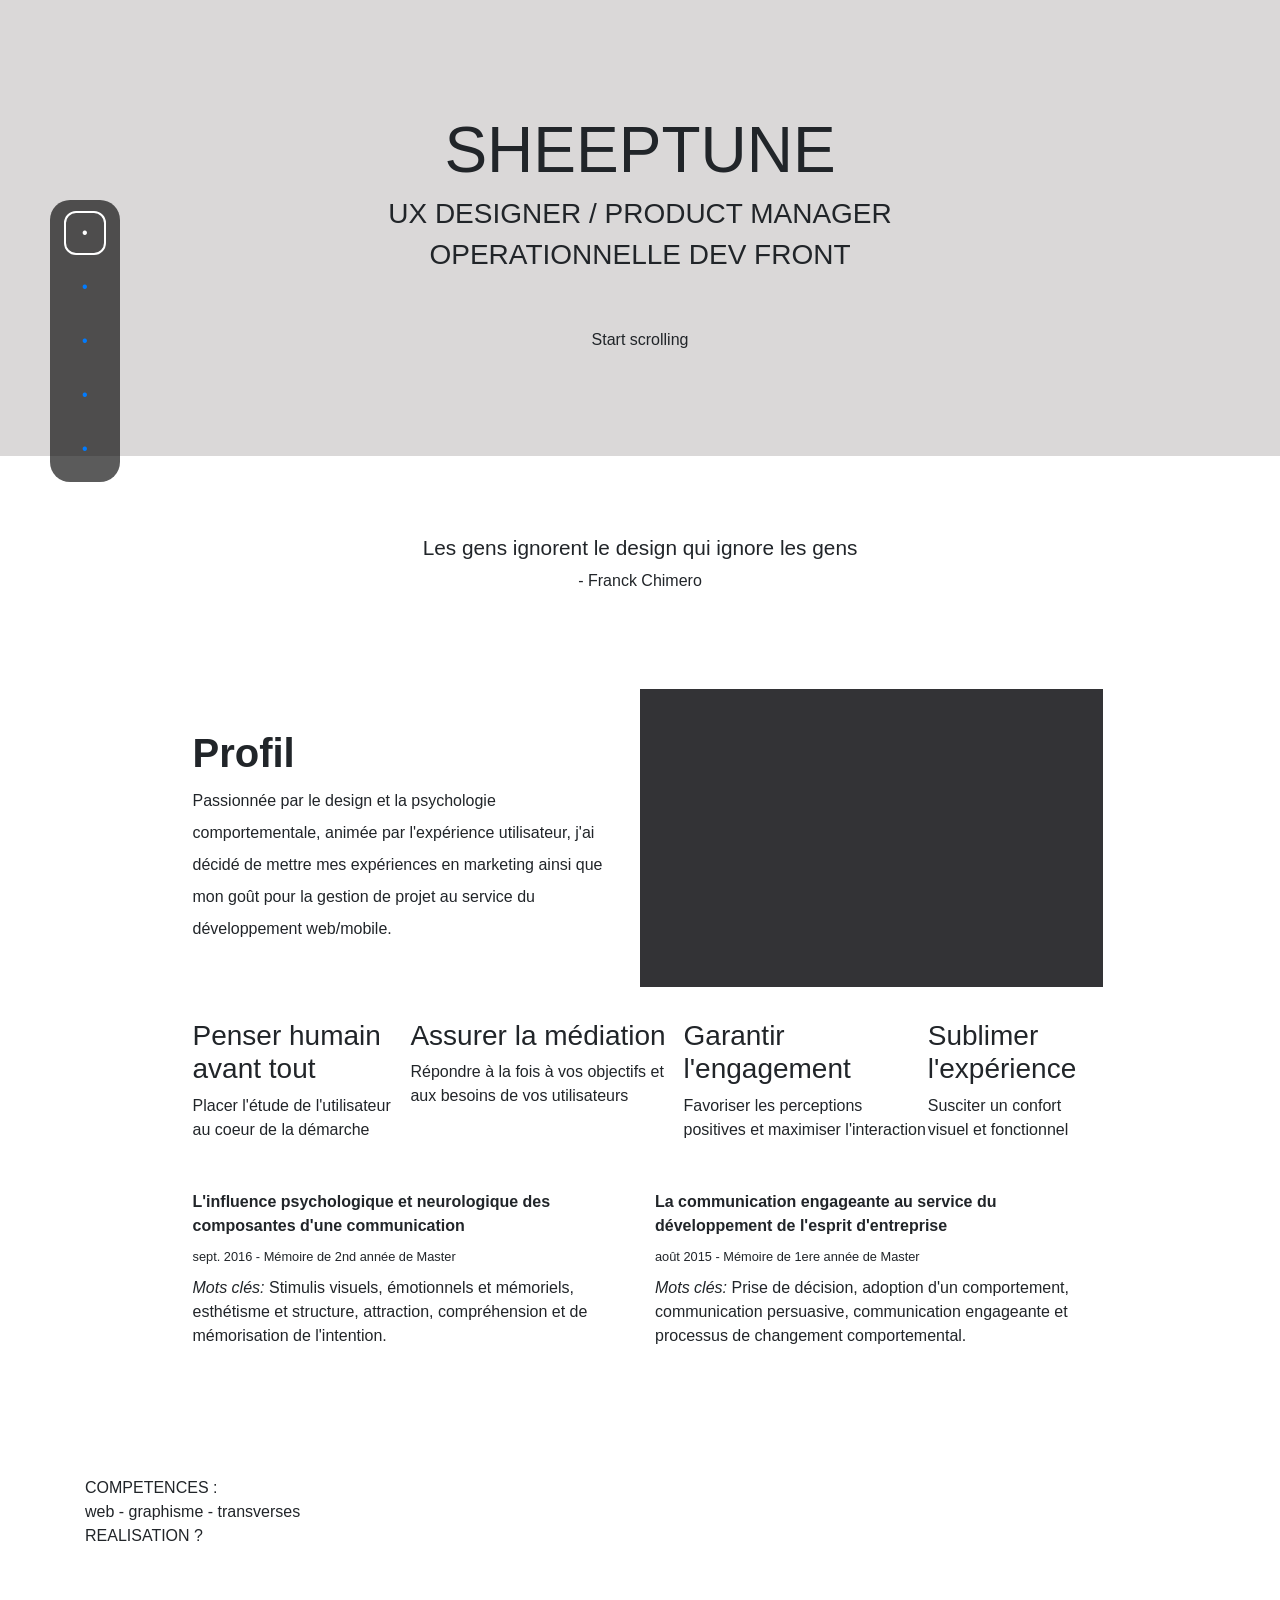
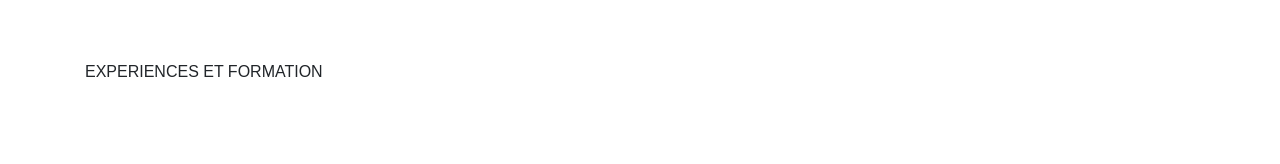
==== index.html @ f56bfa92 "fixing issue n°1 (https://github.com/Sheeptune/Bacalao/issues/1)" ====
<!DOCTYPE html>
<html lang="en">
    <head>
        <meta charset="UTF-8">
        <meta name="viewport" content="width=device-width, initial-scale=1.0">
        <meta http-equiv="X-UA-Compatible" content="ie=edge">
        <link rel="stylesheet" href="./css/bootstrap.min.css">
        <link rel="stylesheet" href="./css/bootstrap_custom.css">
        <script src="./js/jquery-3.3.1.min.js"></script>
        <script src="./js/bootstrap.js"></script>
        <script src="./js/switch-nav.js" defer></script>
        <title>Homepage</title>
    </head>

    <body>
        <main>
            <nav class="switch" id="navmenu">
                <ul>
                    <li class="nav-item"><a class="nav-link active" href="#intro">•</a></li>
                    <li class="nav-item"><a class="nav-link" href="#appetences">•</a></li>
                    <li class="nav-item"><a class="nav-link" href="#skills">•</a></li>
                    <li class="nav-item"><a class="nav-link" href="#timeline">•</a></li>
                    <li class="nav-item"><a class="nav-link" href="#personality">•</a></li>
                </ul>
            </nav>

            <nav class="sharebar shareimg hide-for-small">

            </nav>




            <section class="container-fluid" id="intro">
                <h1 class="text-center">SHEEPTUNE</h1>
                <h3 class="text-center">UX DESIGNER / PRODUCT MANAGER </h3>
                <h3 class="text-center">OPERATIONNELLE DEV FRONT</h3>
                <p class="text-center">Start scrolling</p>
                <img src="" alt="">
            </section>

            <section class="container" id="appetences">
                <h5 class="text-center quotation">Les gens ignorent le design qui ignore les gens</h5>
                <p class="text-center quotation">- Franck Chimero</p>

                <div class="whoami">
                    <div class="col-lg-5">
                        <h1 class="font-weight-bold">Profil</h1>
                        <span class="byline">
                        </span>
                        <p>Passionnée par le design et la psychologie comportementale, animée par l'expérience utilisateur, j'ai décidé de mettre mes expériences en marketing ainsi que mon goût pour la gestion de projet au service du développement web/mobile.</p>
                    </div>
                    <div class="col-lg-5 illustration"></div>
                </div>


                <div class="approche">
                    <div class="col-lg-10">
                        <div class="methode">
                            <h3>Penser humain avant tout</h3>
                            <p>Placer l'étude de l'utilisateur au coeur de la démarche</p>
                        </div>
                        <div class="methode">
                            <h3>Assurer la médiation</h3>
                            <p>Répondre à la fois à vos objectifs et aux besoins de vos utilisateurs</p>
                        </div>
                        <div class="methode">
                            <h3>Garantir l'engagement</h3>
                            <p>Favoriser les perceptions positives et maximiser l'interaction</p>
                        </div>
                        <div class="methode">
                            <h3>Sublimer l'expérience</h3>
                            <p>Susciter un confort visuel et fonctionnel</p>
                        </div>
                    </div>
                </div> 


                <div class="memo">
                    <div class="col-lg-5">
                        <p class="font-weight-bold">L'influence psychologique et neurologique des composantes d'une communication</p>
                        <p class="smallfont">sept. 2016 - Mémoire de 2nd année de Master </p>
                        <p><span class="font-italic">Mots clés: </span>Stimulis visuels, émotionnels et mémoriels, esthétisme et structure, attraction, compréhension et de mémorisation de l'intention.</p>
                    </div>   
                    <div class="col-lg-5">
                        <p class="font-weight-bold">La communication engageante au service du développement de l'esprit d'entreprise</p>
                        <p class="smallfont">août 2015 - Mémoire de 1ere année de Master </p>
                        <p><span class="font-italic">Mots clés: </span>Prise de décision, adoption d'un comportement, communication persuasive, communication engageante et processus de changement comportemental.</p>
                    </div>
                </div>
                </div>
                </div>


            </section>

            <section class="container" id="skills">

                COMPETENCES :

                <nav> web - graphisme - transverses</nav>

                REALISATION ?

            </section>

            <section class="container" id="timeline">

                EXPERIENCES ET FORMATION

            </section>

        </main>
    </body>
</html>
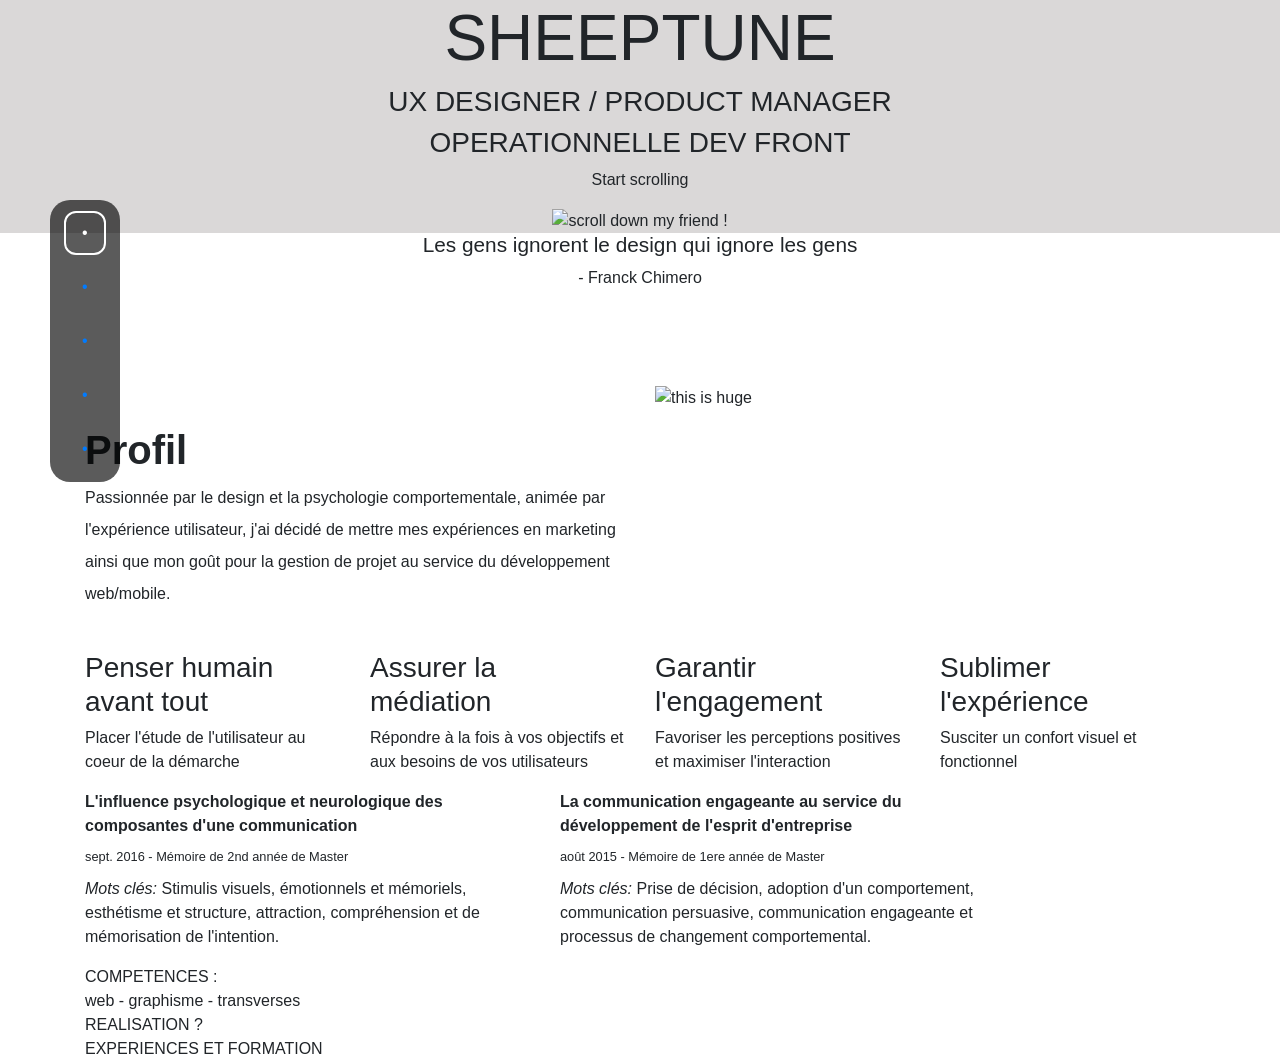
==== commit f062452a: "Fixed HTML to fit bootstrap's way of coding. Everything, or almost, got broken" ====
--- a/index.html
+++ b/index.html
@@ -1,5 +1,5 @@
 <!DOCTYPE html>
-<html lang="en">
+<html lang="fr">
     <head>
         <meta charset="UTF-8">
         <meta name="viewport" content="width=device-width, initial-scale=1.0">
@@ -28,55 +28,60 @@
 
             </nav>
 
-
-
-
             <section class="container-fluid" id="intro">
-                <h1 class="text-center">SHEEPTUNE</h1>
-                <h3 class="text-center">UX DESIGNER / PRODUCT MANAGER </h3>
-                <h3 class="text-center">OPERATIONNELLE DEV FRONT</h3>
-                <p class="text-center">Start scrolling</p>
-                <img src="" alt="">
+                <div class="row">
+                    <div class="col-sm-12">
+                        <h1 class="text-center">SHEEPTUNE</h1>
+                        <h3 class="text-center">UX DESIGNER / PRODUCT MANAGER </h3>
+                        <h3 class="text-center">OPERATIONNELLE DEV FRONT</h3>
+                        <div class="text-center">
+                            <p>Start scrolling</p>
+                            <img src="https://via.placeholder.com/350x50" alt="scroll down my friend !">
+                        </div>
+                    </div>
+                </div>
             </section>
 
             <section class="container" id="appetences">
-                <h5 class="text-center quotation">Les gens ignorent le design qui ignore les gens</h5>
-                <p class="text-center quotation">- Franck Chimero</p>
+                <div class="row">
+                    <div class="col-sm-12">
+                        <h5 class="text-center quotation">Les gens ignorent le design qui ignore les gens</h5>
+                        <p class="text-center quotation">- Franck Chimero</p>
+                    </div>
+                </div>
 
-                <div class="whoami">
-                    <div class="col-lg-5">
+                <div class="row whoami">
+                    <div class="col-sm-12 col-md-6">
                         <h1 class="font-weight-bold">Profil</h1>
                         <span class="byline">
                         </span>
                         <p>Passionnée par le design et la psychologie comportementale, animée par l'expérience utilisateur, j'ai décidé de mettre mes expériences en marketing ainsi que mon goût pour la gestion de projet au service du développement web/mobile.</p>
                     </div>
-                    <div class="col-lg-5 illustration"></div>
+                    <div class="col-sm-12 col-md-6 illustration">
+                        <img src="https://via.placeholder.com/250x450" alt="this is huge">
+                    </div>
                 </div>
 
+                <div class="row approche">
+                    <div class="col-sm-6 col-md-3 methode">
+                        <h3>Penser humain avant tout</h3>
+                        <p>Placer l'étude de l'utilisateur au coeur de la démarche</p>
+                    </div>
+                    <div class="col-sm-6 col-md-3 methode">
+                        <h3>Assurer la médiation</h3>
+                        <p>Répondre à la fois à vos objectifs et aux besoins de vos utilisateurs</p>
+                    </div>
+                    <div class="col-sm-6 col-md-3 methode">
+                        <h3>Garantir l'engagement</h3>
+                        <p>Favoriser les perceptions positives et maximiser l'interaction</p>
+                    </div>
+                    <div class="col-sm-6 col-md-3 methode">
+                        <h3>Sublimer l'expérience</h3>
+                        <p>Susciter un confort visuel et fonctionnel</p>
+                    </div>
+                </div>
 
-                <div class="approche">
-                    <div class="col-lg-10">
-                        <div class="methode">
-                            <h3>Penser humain avant tout</h3>
-                            <p>Placer l'étude de l'utilisateur au coeur de la démarche</p>
-                        </div>
-                        <div class="methode">
-                            <h3>Assurer la médiation</h3>
-                            <p>Répondre à la fois à vos objectifs et aux besoins de vos utilisateurs</p>
-                        </div>
-                        <div class="methode">
-                            <h3>Garantir l'engagement</h3>
-                            <p>Favoriser les perceptions positives et maximiser l'interaction</p>
-                        </div>
-                        <div class="methode">
-                            <h3>Sublimer l'expérience</h3>
-                            <p>Susciter un confort visuel et fonctionnel</p>
-                        </div>
-                    </div>
-                </div> 
-
-
-                <div class="memo">
+                <div class="row memo">
                     <div class="col-lg-5">
                         <p class="font-weight-bold">L'influence psychologique et neurologique des composantes d'une communication</p>
                         <p class="smallfont">sept. 2016 - Mémoire de 2nd année de Master </p>
@@ -88,26 +93,24 @@
                         <p><span class="font-italic">Mots clés: </span>Prise de décision, adoption d'un comportement, communication persuasive, communication engageante et processus de changement comportemental.</p>
                     </div>
                 </div>
-                </div>
-                </div>
-
-
             </section>
 
             <section class="container" id="skills">
-
-                COMPETENCES :
-
-                <nav> web - graphisme - transverses</nav>
-
-                REALISATION ?
-
+                <div class="row">
+                    <div class="col-sm-12">
+                        COMPETENCES :
+                        <nav> web - graphisme - transverses</nav>
+                        REALISATION ?
+                    </div>
+                </div>
             </section>
 
             <section class="container" id="timeline">
-
-                EXPERIENCES ET FORMATION
-
+                <div class="row">
+                    <div class="col-sm-12">
+                        EXPERIENCES ET FORMATION
+                    </div>
+                </div>
             </section>
 
         </main>
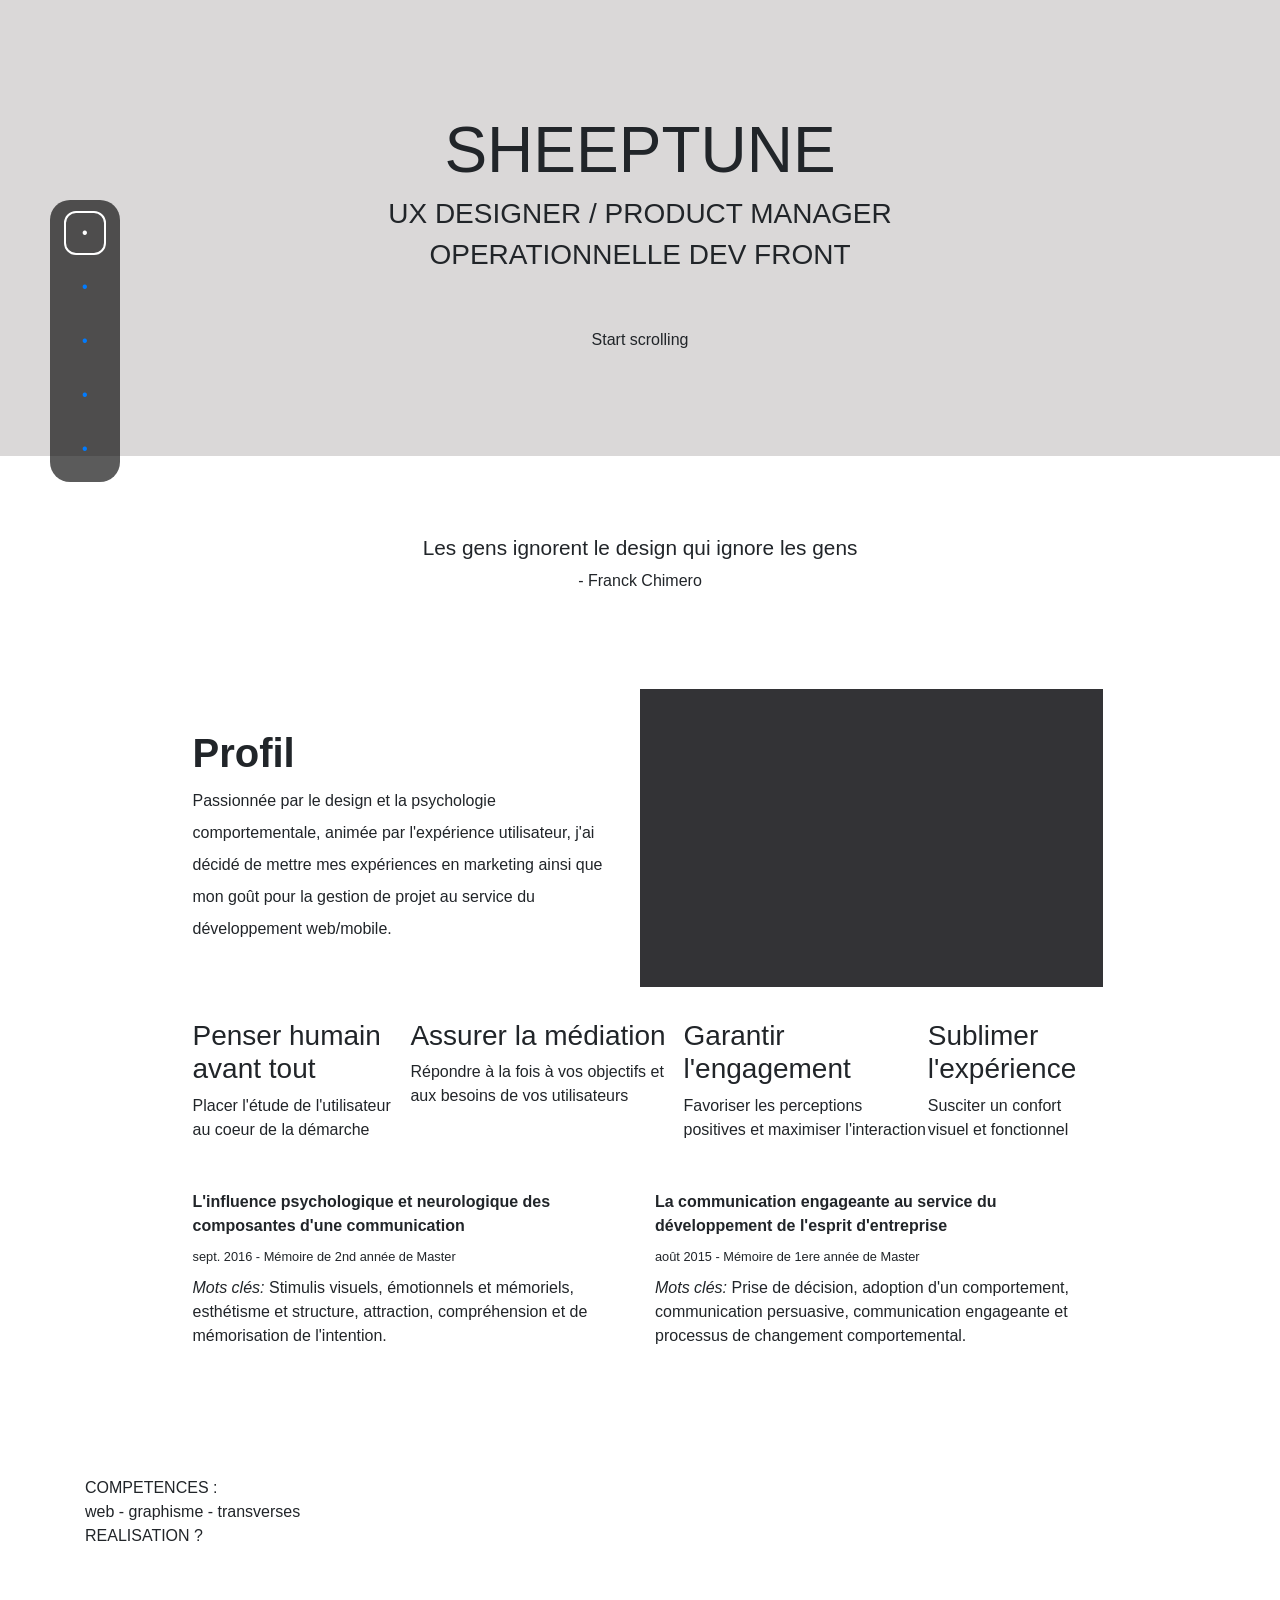
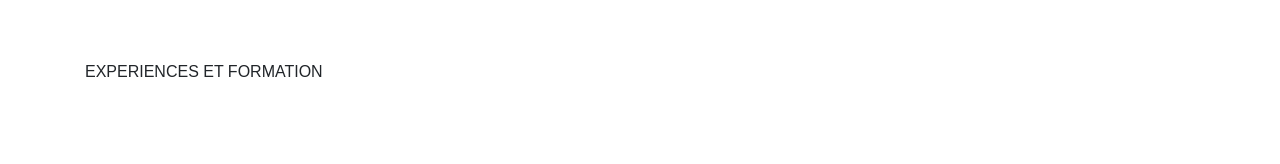
==== commit fea8f476: "Merge pull request #4 from Sheeptune/navMenu-feature fixing issue n°1 (https://github.com/Sheeptune/" ====
--- a/index.html
+++ b/index.html
@@ -1,5 +1,5 @@
 <!DOCTYPE html>
-<html lang="fr">
+<html lang="en">
     <head>
         <meta charset="UTF-8">
         <meta name="viewport" content="width=device-width, initial-scale=1.0">
@@ -28,60 +28,55 @@
 
             </nav>
 
+
+
+
             <section class="container-fluid" id="intro">
-                <div class="row">
-                    <div class="col-sm-12">
-                        <h1 class="text-center">SHEEPTUNE</h1>
-                        <h3 class="text-center">UX DESIGNER / PRODUCT MANAGER </h3>
-                        <h3 class="text-center">OPERATIONNELLE DEV FRONT</h3>
-                        <div class="text-center">
-                            <p>Start scrolling</p>
-                            <img src="https://via.placeholder.com/350x50" alt="scroll down my friend !">
-                        </div>
-                    </div>
-                </div>
+                <h1 class="text-center">SHEEPTUNE</h1>
+                <h3 class="text-center">UX DESIGNER / PRODUCT MANAGER </h3>
+                <h3 class="text-center">OPERATIONNELLE DEV FRONT</h3>
+                <p class="text-center">Start scrolling</p>
+                <img src="" alt="">
             </section>
 
             <section class="container" id="appetences">
-                <div class="row">
-                    <div class="col-sm-12">
-                        <h5 class="text-center quotation">Les gens ignorent le design qui ignore les gens</h5>
-                        <p class="text-center quotation">- Franck Chimero</p>
-                    </div>
-                </div>
+                <h5 class="text-center quotation">Les gens ignorent le design qui ignore les gens</h5>
+                <p class="text-center quotation">- Franck Chimero</p>
 
-                <div class="row whoami">
-                    <div class="col-sm-12 col-md-6">
+                <div class="whoami">
+                    <div class="col-lg-5">
                         <h1 class="font-weight-bold">Profil</h1>
                         <span class="byline">
                         </span>
                         <p>Passionnée par le design et la psychologie comportementale, animée par l'expérience utilisateur, j'ai décidé de mettre mes expériences en marketing ainsi que mon goût pour la gestion de projet au service du développement web/mobile.</p>
                     </div>
-                    <div class="col-sm-12 col-md-6 illustration">
-                        <img src="https://via.placeholder.com/250x450" alt="this is huge">
-                    </div>
+                    <div class="col-lg-5 illustration"></div>
                 </div>
 
-                <div class="row approche">
-                    <div class="col-sm-6 col-md-3 methode">
-                        <h3>Penser humain avant tout</h3>
-                        <p>Placer l'étude de l'utilisateur au coeur de la démarche</p>
+
+                <div class="approche">
+                    <div class="col-lg-10">
+                        <div class="methode">
+                            <h3>Penser humain avant tout</h3>
+                            <p>Placer l'étude de l'utilisateur au coeur de la démarche</p>
+                        </div>
+                        <div class="methode">
+                            <h3>Assurer la médiation</h3>
+                            <p>Répondre à la fois à vos objectifs et aux besoins de vos utilisateurs</p>
+                        </div>
+                        <div class="methode">
+                            <h3>Garantir l'engagement</h3>
+                            <p>Favoriser les perceptions positives et maximiser l'interaction</p>
+                        </div>
+                        <div class="methode">
+                            <h3>Sublimer l'expérience</h3>
+                            <p>Susciter un confort visuel et fonctionnel</p>
+                        </div>
                     </div>
-                    <div class="col-sm-6 col-md-3 methode">
-                        <h3>Assurer la médiation</h3>
-                        <p>Répondre à la fois à vos objectifs et aux besoins de vos utilisateurs</p>
-                    </div>
-                    <div class="col-sm-6 col-md-3 methode">
-                        <h3>Garantir l'engagement</h3>
-                        <p>Favoriser les perceptions positives et maximiser l'interaction</p>
-                    </div>
-                    <div class="col-sm-6 col-md-3 methode">
-                        <h3>Sublimer l'expérience</h3>
-                        <p>Susciter un confort visuel et fonctionnel</p>
-                    </div>
-                </div>
+                </div> 
 
-                <div class="row memo">
+
+                <div class="memo">
                     <div class="col-lg-5">
                         <p class="font-weight-bold">L'influence psychologique et neurologique des composantes d'une communication</p>
                         <p class="smallfont">sept. 2016 - Mémoire de 2nd année de Master </p>
@@ -93,24 +88,26 @@
                         <p><span class="font-italic">Mots clés: </span>Prise de décision, adoption d'un comportement, communication persuasive, communication engageante et processus de changement comportemental.</p>
                     </div>
                 </div>
+                </div>
+                </div>
+
+
             </section>
 
             <section class="container" id="skills">
-                <div class="row">
-                    <div class="col-sm-12">
-                        COMPETENCES :
-                        <nav> web - graphisme - transverses</nav>
-                        REALISATION ?
-                    </div>
-                </div>
+
+                COMPETENCES :
+
+                <nav> web - graphisme - transverses</nav>
+
+                REALISATION ?
+
             </section>
 
             <section class="container" id="timeline">
-                <div class="row">
-                    <div class="col-sm-12">
-                        EXPERIENCES ET FORMATION
-                    </div>
-                </div>
+
+                EXPERIENCES ET FORMATION
+
             </section>
 
         </main>
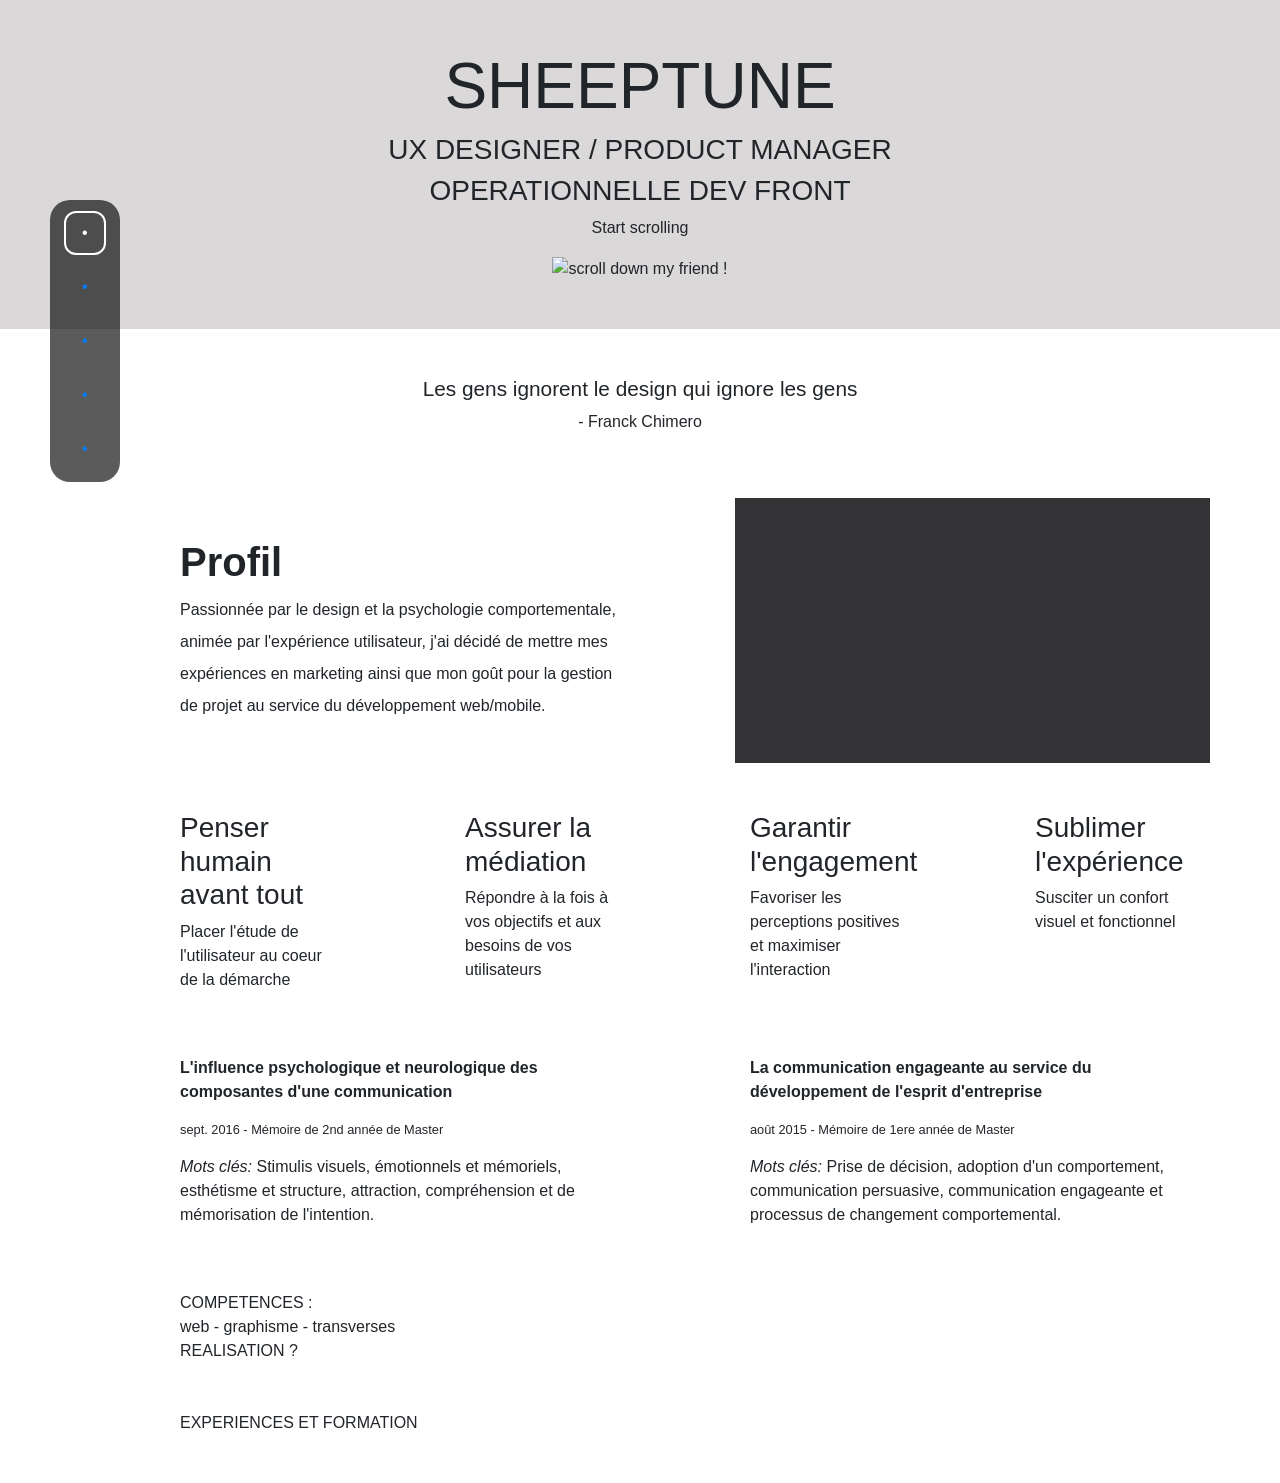
==== commit fb9ccbd0: "trying to fix broken things" ====
--- a/index.html
+++ b/index.html
@@ -1,5 +1,5 @@
 <!DOCTYPE html>
-<html lang="en">
+<html lang="fr">
     <head>
         <meta charset="UTF-8">
         <meta name="viewport" content="width=device-width, initial-scale=1.0">
@@ -28,86 +28,88 @@
 
             </nav>
 
-
-
-
             <section class="container-fluid" id="intro">
-                <h1 class="text-center">SHEEPTUNE</h1>
-                <h3 class="text-center">UX DESIGNER / PRODUCT MANAGER </h3>
-                <h3 class="text-center">OPERATIONNELLE DEV FRONT</h3>
-                <p class="text-center">Start scrolling</p>
-                <img src="" alt="">
+                <div class="row pt-5 pb-5">
+                    <div class="col-sm-10 offset-sm-1">
+                        <h1 class="text-center">SHEEPTUNE</h1>
+                        <h3 class="text-center">UX DESIGNER / PRODUCT MANAGER </h3>
+                        <h3 class="text-center">OPERATIONNELLE DEV FRONT</h3>
+                        <div class="text-center">
+                            <p>Start scrolling</p>
+                            <img src="https://via.placeholder.com/350x50" alt="scroll down my friend !">
+                        </div>
+                    </div>
+                </div>
             </section>
 
-            <section class="container" id="appetences">
-                <h5 class="text-center quotation">Les gens ignorent le design qui ignore les gens</h5>
-                <p class="text-center quotation">- Franck Chimero</p>
+            <section class="container mb-5" id="appetences">
+                <div class="row mt-5 mb-5">
+                    <div class="col-sm-10 offset-sm-1">
+                        <h5 class="text-center quotation">Les gens ignorent le design qui ignore les gens</h5>
+                        <p class="text-center quotation">- Franck Chimero</p>
+                    </div>
+                </div>
 
-                <div class="whoami">
-                    <div class="col-lg-5">
+                <div class="row mt-5 mb-5 whoami">
+                    <div class="col-sm-10 offset-sm-1 col-md-5 offset-md-1">
                         <h1 class="font-weight-bold">Profil</h1>
                         <span class="byline">
                         </span>
                         <p>Passionnée par le design et la psychologie comportementale, animée par l'expérience utilisateur, j'ai décidé de mettre mes expériences en marketing ainsi que mon goût pour la gestion de projet au service du développement web/mobile.</p>
                     </div>
-                    <div class="col-lg-5 illustration"></div>
+                    <div class="col-sm-10 offset-sm-1 col-md-5 offset-md-1 illustration">
+                    </div>
                 </div>
 
+                <div class="row mt-5 mb-5 approche">
+                    <div class="col-sm-5 offset-sm-1 col-md-2 offset-md-1 methode">
+                        <h3>Penser humain avant tout</h3>
+                        <p>Placer l'étude de l'utilisateur au coeur de la démarche</p>
+                    </div>
+                    <div class="col-sm-5 offset-sm-1 col-md-2 offset-md-1 methode">
+                        <h3>Assurer la médiation</h3>
+                        <p>Répondre à la fois à vos objectifs et aux besoins de vos utilisateurs</p>
+                    </div>
+                    <div class="col-sm-5 offset-sm-1 col-md-2 offset-md-1 methode">
+                        <h3>Garantir l'engagement</h3>
+                        <p>Favoriser les perceptions positives et maximiser l'interaction</p>
+                    </div>
+                    <div class="col-sm-5 offset-sm-1 col-md-2 offset-md-1 methode">
+                        <h3>Sublimer l'expérience</h3>
+                        <p>Susciter un confort visuel et fonctionnel</p>
+                    </div>
+                </div>
 
-                <div class="approche">
-                    <div class="col-lg-10">
-                        <div class="methode">
-                            <h3>Penser humain avant tout</h3>
-                            <p>Placer l'étude de l'utilisateur au coeur de la démarche</p>
-                        </div>
-                        <div class="methode">
-                            <h3>Assurer la médiation</h3>
-                            <p>Répondre à la fois à vos objectifs et aux besoins de vos utilisateurs</p>
-                        </div>
-                        <div class="methode">
-                            <h3>Garantir l'engagement</h3>
-                            <p>Favoriser les perceptions positives et maximiser l'interaction</p>
-                        </div>
-                        <div class="methode">
-                            <h3>Sublimer l'expérience</h3>
-                            <p>Susciter un confort visuel et fonctionnel</p>
-                        </div>
-                    </div>
-                </div> 
-
-
-                <div class="memo">
-                    <div class="col-lg-5">
+                <div class="row mt-5 mb-5 memo">
+                    <div class="col-md-5 offset-md-1">
                         <p class="font-weight-bold">L'influence psychologique et neurologique des composantes d'une communication</p>
                         <p class="smallfont">sept. 2016 - Mémoire de 2nd année de Master </p>
                         <p><span class="font-italic">Mots clés: </span>Stimulis visuels, émotionnels et mémoriels, esthétisme et structure, attraction, compréhension et de mémorisation de l'intention.</p>
-                    </div>   
-                    <div class="col-lg-5">
+                    </div>
+                    <div class="col-md-5 offset-md-1">
                         <p class="font-weight-bold">La communication engageante au service du développement de l'esprit d'entreprise</p>
                         <p class="smallfont">août 2015 - Mémoire de 1ere année de Master </p>
                         <p><span class="font-italic">Mots clés: </span>Prise de décision, adoption d'un comportement, communication persuasive, communication engageante et processus de changement comportemental.</p>
                     </div>
                 </div>
-                </div>
-                </div>
-
-
             </section>
 
             <section class="container" id="skills">
-
-                COMPETENCES :
-
-                <nav> web - graphisme - transverses</nav>
-
-                REALISATION ?
-
+                <div class="row mt-5 mb-5">
+                    <div class="col-sm-10 offset-sm-1">
+                        COMPETENCES :
+                        <nav> web - graphisme - transverses</nav>
+                        REALISATION ?
+                    </div>
+                </div>
             </section>
 
             <section class="container" id="timeline">
-
-                EXPERIENCES ET FORMATION
-
+                <div class="row mt-5 mb-5">
+                    <div class="col-sm-10 offset-sm-1">
+                        EXPERIENCES ET FORMATION
+                    </div>
+                </div>
             </section>
 
         </main>
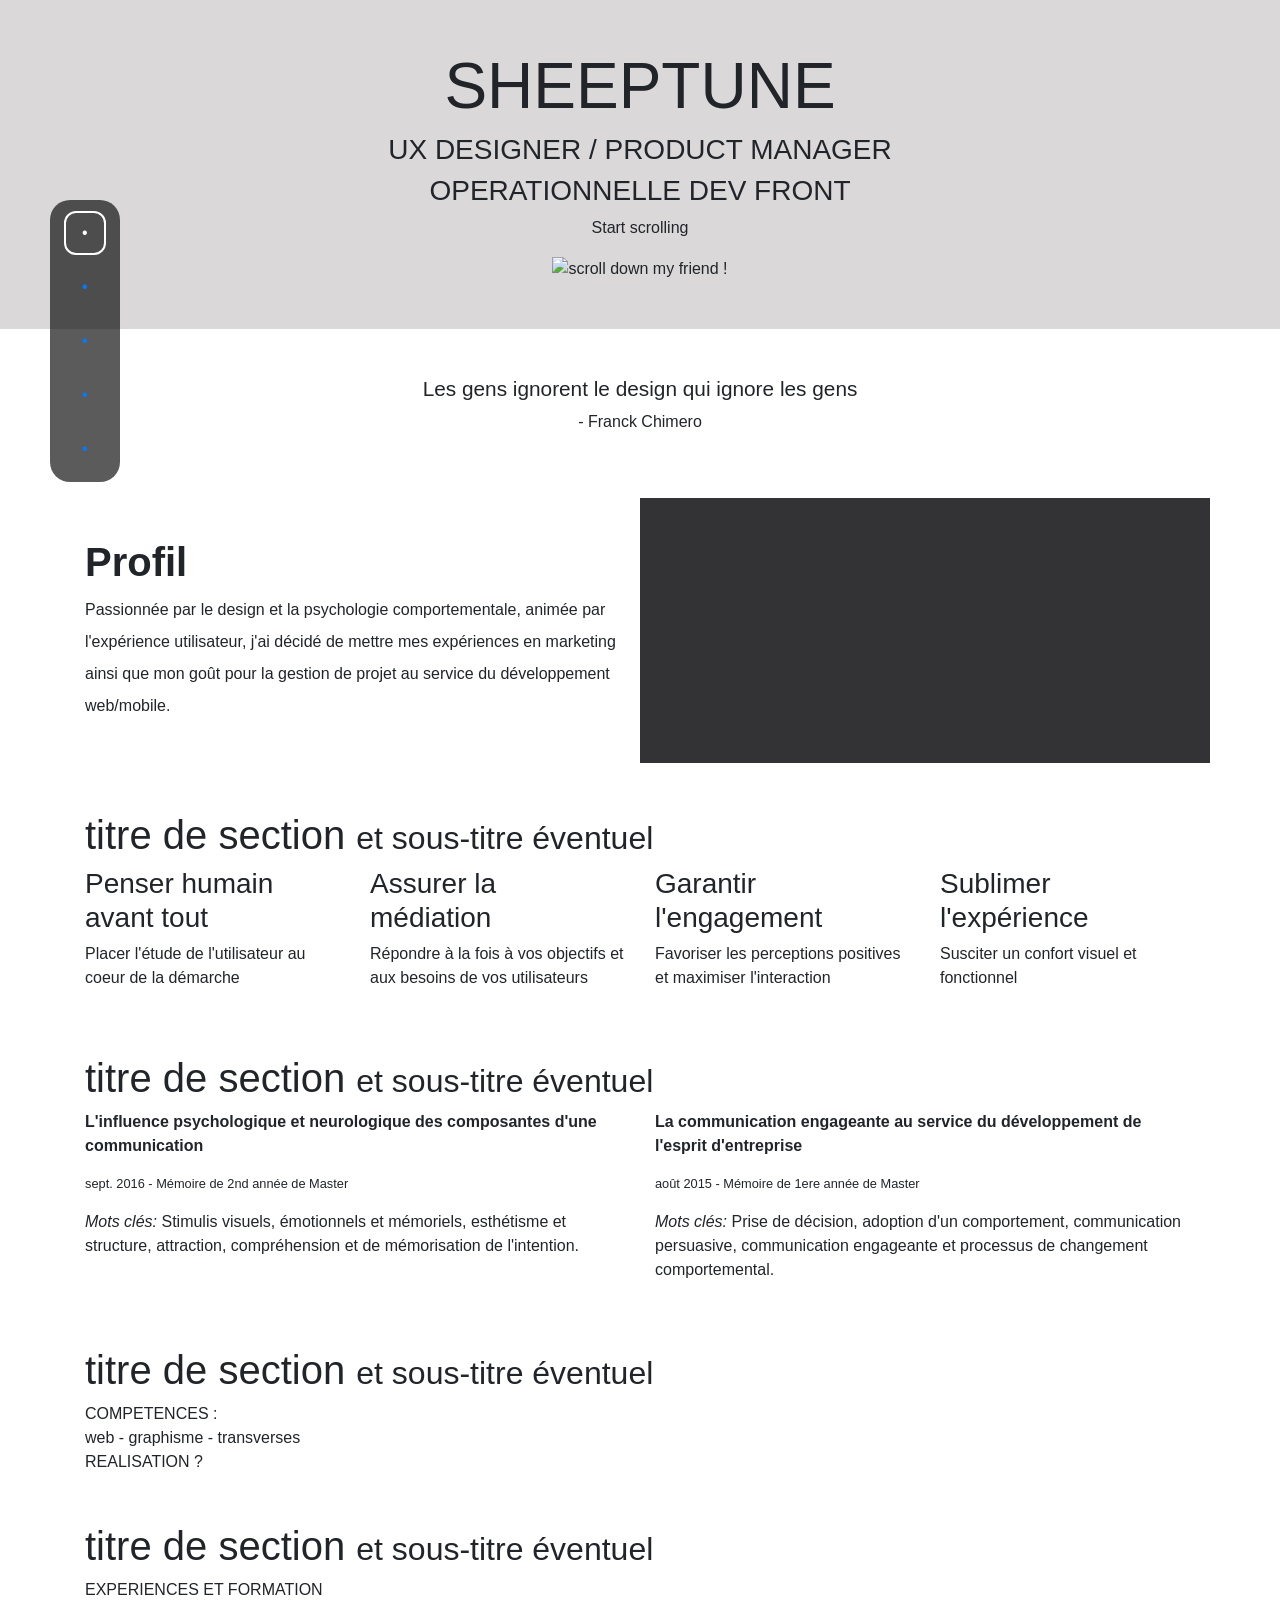
==== commit feeadbe9: "tried to improve the global style" ====
--- a/index.html
+++ b/index.html
@@ -51,42 +51,48 @@
                 </div>
 
                 <div class="row mt-5 mb-5 whoami">
-                    <div class="col-sm-10 offset-sm-1 col-md-5 offset-md-1">
+                    <div class="col-sm-10 offset-sm-1 col-md-6 offset-md-0">
                         <h1 class="font-weight-bold">Profil</h1>
                         <span class="byline">
                         </span>
                         <p>Passionnée par le design et la psychologie comportementale, animée par l'expérience utilisateur, j'ai décidé de mettre mes expériences en marketing ainsi que mon goût pour la gestion de projet au service du développement web/mobile.</p>
                     </div>
-                    <div class="col-sm-10 offset-sm-1 col-md-5 offset-md-1 illustration">
+                    <div class="col-sm-10 offset-sm-1 col-md-6 offset-md-0 illustration">
                     </div>
                 </div>
 
                 <div class="row mt-5 mb-5 approche">
-                    <div class="col-sm-5 offset-sm-1 col-md-2 offset-md-1 methode">
+                        <div class="col-sm-10 offset-sm-1 col-md-12 offset-md-0">
+                            <h1>titre de section <small>et sous-titre éventuel</small></h1>
+                        </div>
+                    <div class="col-sm-5 offset-sm-1 col-md-3 offset-md-0 methode">
                         <h3>Penser humain avant tout</h3>
                         <p>Placer l'étude de l'utilisateur au coeur de la démarche</p>
                     </div>
-                    <div class="col-sm-5 offset-sm-1 col-md-2 offset-md-1 methode">
+                    <div class="col-sm-5 offset-sm-1 col-md-3 offset-md-0 methode">
                         <h3>Assurer la médiation</h3>
                         <p>Répondre à la fois à vos objectifs et aux besoins de vos utilisateurs</p>
                     </div>
-                    <div class="col-sm-5 offset-sm-1 col-md-2 offset-md-1 methode">
+                    <div class="col-sm-5 offset-sm-1 col-md-3 offset-md-0 methode">
                         <h3>Garantir l'engagement</h3>
                         <p>Favoriser les perceptions positives et maximiser l'interaction</p>
                     </div>
-                    <div class="col-sm-5 offset-sm-1 col-md-2 offset-md-1 methode">
+                    <div class="col-sm-5 offset-sm-1 col-md-3 offset-md-0 methode">
                         <h3>Sublimer l'expérience</h3>
                         <p>Susciter un confort visuel et fonctionnel</p>
                     </div>
                 </div>
 
                 <div class="row mt-5 mb-5 memo">
-                    <div class="col-md-5 offset-md-1">
+                        <div class="col-sm-10 offset-sm-1 col-md-12 offset-md-0">
+                                <h1>titre de section <small>et sous-titre éventuel</small></h1>
+                            </div>
+                    <div class="col-md-6">
                         <p class="font-weight-bold">L'influence psychologique et neurologique des composantes d'une communication</p>
                         <p class="smallfont">sept. 2016 - Mémoire de 2nd année de Master </p>
                         <p><span class="font-italic">Mots clés: </span>Stimulis visuels, émotionnels et mémoriels, esthétisme et structure, attraction, compréhension et de mémorisation de l'intention.</p>
                     </div>
-                    <div class="col-md-5 offset-md-1">
+                    <div class="col-md-6">
                         <p class="font-weight-bold">La communication engageante au service du développement de l'esprit d'entreprise</p>
                         <p class="smallfont">août 2015 - Mémoire de 1ere année de Master </p>
                         <p><span class="font-italic">Mots clés: </span>Prise de décision, adoption d'un comportement, communication persuasive, communication engageante et processus de changement comportemental.</p>
@@ -96,7 +102,10 @@
 
             <section class="container" id="skills">
                 <div class="row mt-5 mb-5">
-                    <div class="col-sm-10 offset-sm-1">
+                        <div class="col-sm-10 offset-sm-1 col-md-12 offset-md-0">
+                                <h1>titre de section <small>et sous-titre éventuel</small></h1>
+                            </div>
+                    <div class="col-sm-10 offset-sm-1 col-md-12 offset-md-0">
                         COMPETENCES :
                         <nav> web - graphisme - transverses</nav>
                         REALISATION ?
@@ -106,7 +115,10 @@
 
             <section class="container" id="timeline">
                 <div class="row mt-5 mb-5">
-                    <div class="col-sm-10 offset-sm-1">
+                    <div class="col-sm-10 offset-sm-1 col-md-12 offset-md-0">
+                        <h1>titre de section <small>et sous-titre éventuel</small></h1>
+                    </div>
+                    <div class="col-sm-10 offset-sm-1 col-md-12 offset-md-0">
                         EXPERIENCES ET FORMATION
                     </div>
                 </div>
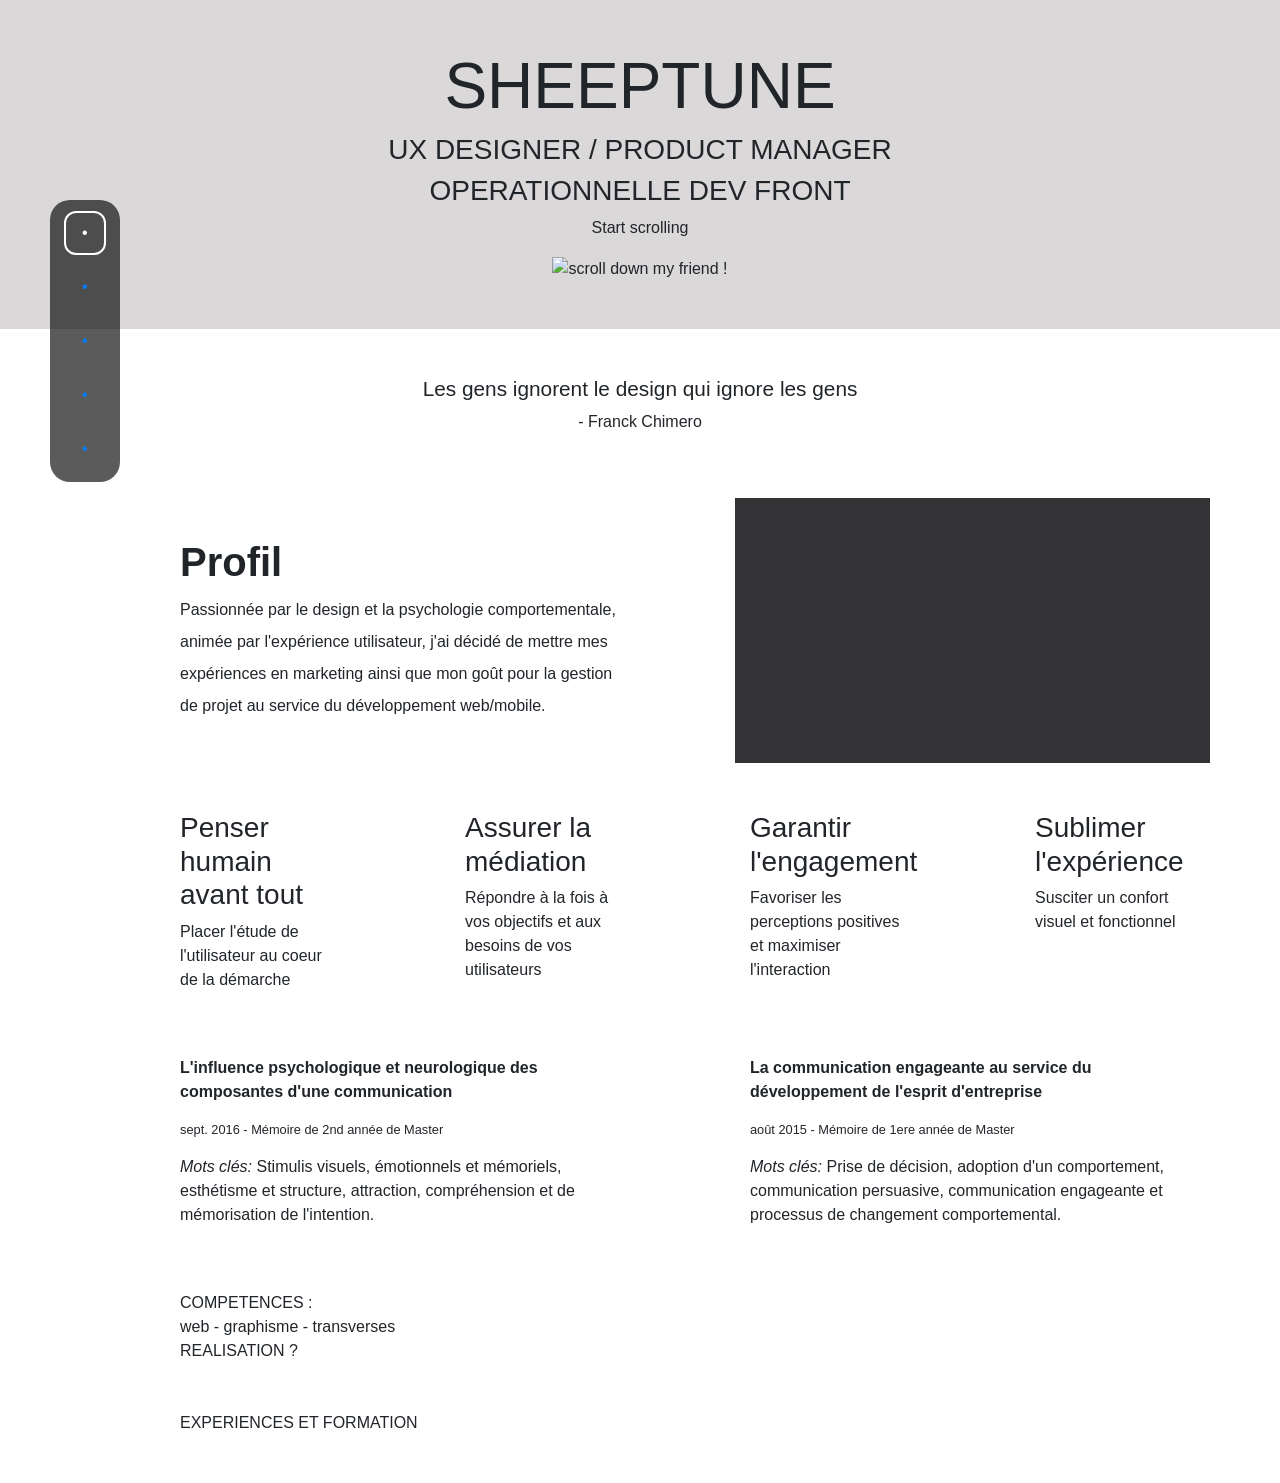
==== commit 06f53f9d: "added favicon" ====
--- a/index.html
+++ b/index.html
@@ -1,19 +1,22 @@
 <!DOCTYPE html>
 <html lang="fr">
-    <head>
-        <meta charset="UTF-8">
-        <meta name="viewport" content="width=device-width, initial-scale=1.0">
-        <meta http-equiv="X-UA-Compatible" content="ie=edge">
-        <link rel="stylesheet" href="./css/bootstrap.min.css">
-        <link rel="stylesheet" href="./css/bootstrap_custom.css">
-        <script src="./js/jquery-3.3.1.min.js"></script>
-        <script src="./js/bootstrap.js"></script>
-        <script src="./js/switch-nav.js" defer></script>
-        <title>Homepage</title>
-    </head>
+<head>
+    <meta charset="UTF-8">
+    <meta name="viewport" content="width=device-width, initial-scale=1.0">
+    <meta http-equiv="X-UA-Compatible" content="ie=edge">
+    <link rel="stylesheet" href="./css/bootstrap.min.css">
+    <link rel="stylesheet" href="./css/bootstrap_custom.css">
+    <link rel="stylesheet" href="./css/fontawesome.css">
+    <script src="./js/jquery-3.3.1.min.js"></script>
+    <script src="./js/bootstrap.js"></script>
+    <script src="./js/switch-nav.js" defer></script>
+    <title>Homepage</title>
+    <link rel="icon" href="img/png/sheep.png"><!--- icon from https://www.flaticon.com -->
+</head>
 
-    <body>
-        <main>
+<body>
+    <main>
+        <div class="navbars">
             <nav class="switch" id="navmenu">
                 <ul>
                     <li class="nav-item"><a class="nav-link active" href="#intro">•</a></li>
@@ -51,48 +54,42 @@
                 </div>
 
                 <div class="row mt-5 mb-5 whoami">
-                    <div class="col-sm-10 offset-sm-1 col-md-6 offset-md-0">
+                    <div class="col-sm-10 offset-sm-1 col-md-5 offset-md-1">
                         <h1 class="font-weight-bold">Profil</h1>
                         <span class="byline">
                         </span>
                         <p>Passionnée par le design et la psychologie comportementale, animée par l'expérience utilisateur, j'ai décidé de mettre mes expériences en marketing ainsi que mon goût pour la gestion de projet au service du développement web/mobile.</p>
                     </div>
-                    <div class="col-sm-10 offset-sm-1 col-md-6 offset-md-0 illustration">
+                    <div class="col-sm-10 offset-sm-1 col-md-5 offset-md-1 illustration">
                     </div>
                 </div>
 
                 <div class="row mt-5 mb-5 approche">
-                        <div class="col-sm-10 offset-sm-1 col-md-12 offset-md-0">
-                            <h1>titre de section <small>et sous-titre éventuel</small></h1>
-                        </div>
-                    <div class="col-sm-5 offset-sm-1 col-md-3 offset-md-0 methode">
+                    <div class="col-sm-5 offset-sm-1 col-md-2 offset-md-1 methode">
                         <h3>Penser humain avant tout</h3>
                         <p>Placer l'étude de l'utilisateur au coeur de la démarche</p>
                     </div>
-                    <div class="col-sm-5 offset-sm-1 col-md-3 offset-md-0 methode">
+                    <div class="col-sm-5 offset-sm-1 col-md-2 offset-md-1 methode">
                         <h3>Assurer la médiation</h3>
                         <p>Répondre à la fois à vos objectifs et aux besoins de vos utilisateurs</p>
                     </div>
-                    <div class="col-sm-5 offset-sm-1 col-md-3 offset-md-0 methode">
+                    <div class="col-sm-5 offset-sm-1 col-md-2 offset-md-1 methode">
                         <h3>Garantir l'engagement</h3>
                         <p>Favoriser les perceptions positives et maximiser l'interaction</p>
                     </div>
-                    <div class="col-sm-5 offset-sm-1 col-md-3 offset-md-0 methode">
+                    <div class="col-sm-5 offset-sm-1 col-md-2 offset-md-1 methode">
                         <h3>Sublimer l'expérience</h3>
                         <p>Susciter un confort visuel et fonctionnel</p>
                     </div>
                 </div>
 
                 <div class="row mt-5 mb-5 memo">
-                        <div class="col-sm-10 offset-sm-1 col-md-12 offset-md-0">
-                                <h1>titre de section <small>et sous-titre éventuel</small></h1>
-                            </div>
-                    <div class="col-md-6">
+                    <div class="col-md-5 offset-md-1">
                         <p class="font-weight-bold">L'influence psychologique et neurologique des composantes d'une communication</p>
                         <p class="smallfont">sept. 2016 - Mémoire de 2nd année de Master </p>
                         <p><span class="font-italic">Mots clés: </span>Stimulis visuels, émotionnels et mémoriels, esthétisme et structure, attraction, compréhension et de mémorisation de l'intention.</p>
                     </div>
-                    <div class="col-md-6">
+                    <div class="col-md-5 offset-md-1">
                         <p class="font-weight-bold">La communication engageante au service du développement de l'esprit d'entreprise</p>
                         <p class="smallfont">août 2015 - Mémoire de 1ere année de Master </p>
                         <p><span class="font-italic">Mots clés: </span>Prise de décision, adoption d'un comportement, communication persuasive, communication engageante et processus de changement comportemental.</p>
@@ -102,10 +99,7 @@
 
             <section class="container" id="skills">
                 <div class="row mt-5 mb-5">
-                        <div class="col-sm-10 offset-sm-1 col-md-12 offset-md-0">
-                                <h1>titre de section <small>et sous-titre éventuel</small></h1>
-                            </div>
-                    <div class="col-sm-10 offset-sm-1 col-md-12 offset-md-0">
+                    <div class="col-sm-10 offset-sm-1">
                         COMPETENCES :
                         <nav> web - graphisme - transverses</nav>
                         REALISATION ?
@@ -115,10 +109,7 @@
 
             <section class="container" id="timeline">
                 <div class="row mt-5 mb-5">
-                    <div class="col-sm-10 offset-sm-1 col-md-12 offset-md-0">
-                        <h1>titre de section <small>et sous-titre éventuel</small></h1>
-                    </div>
-                    <div class="col-sm-10 offset-sm-1 col-md-12 offset-md-0">
+                    <div class="col-sm-10 offset-sm-1">
                         EXPERIENCES ET FORMATION
                     </div>
                 </div>
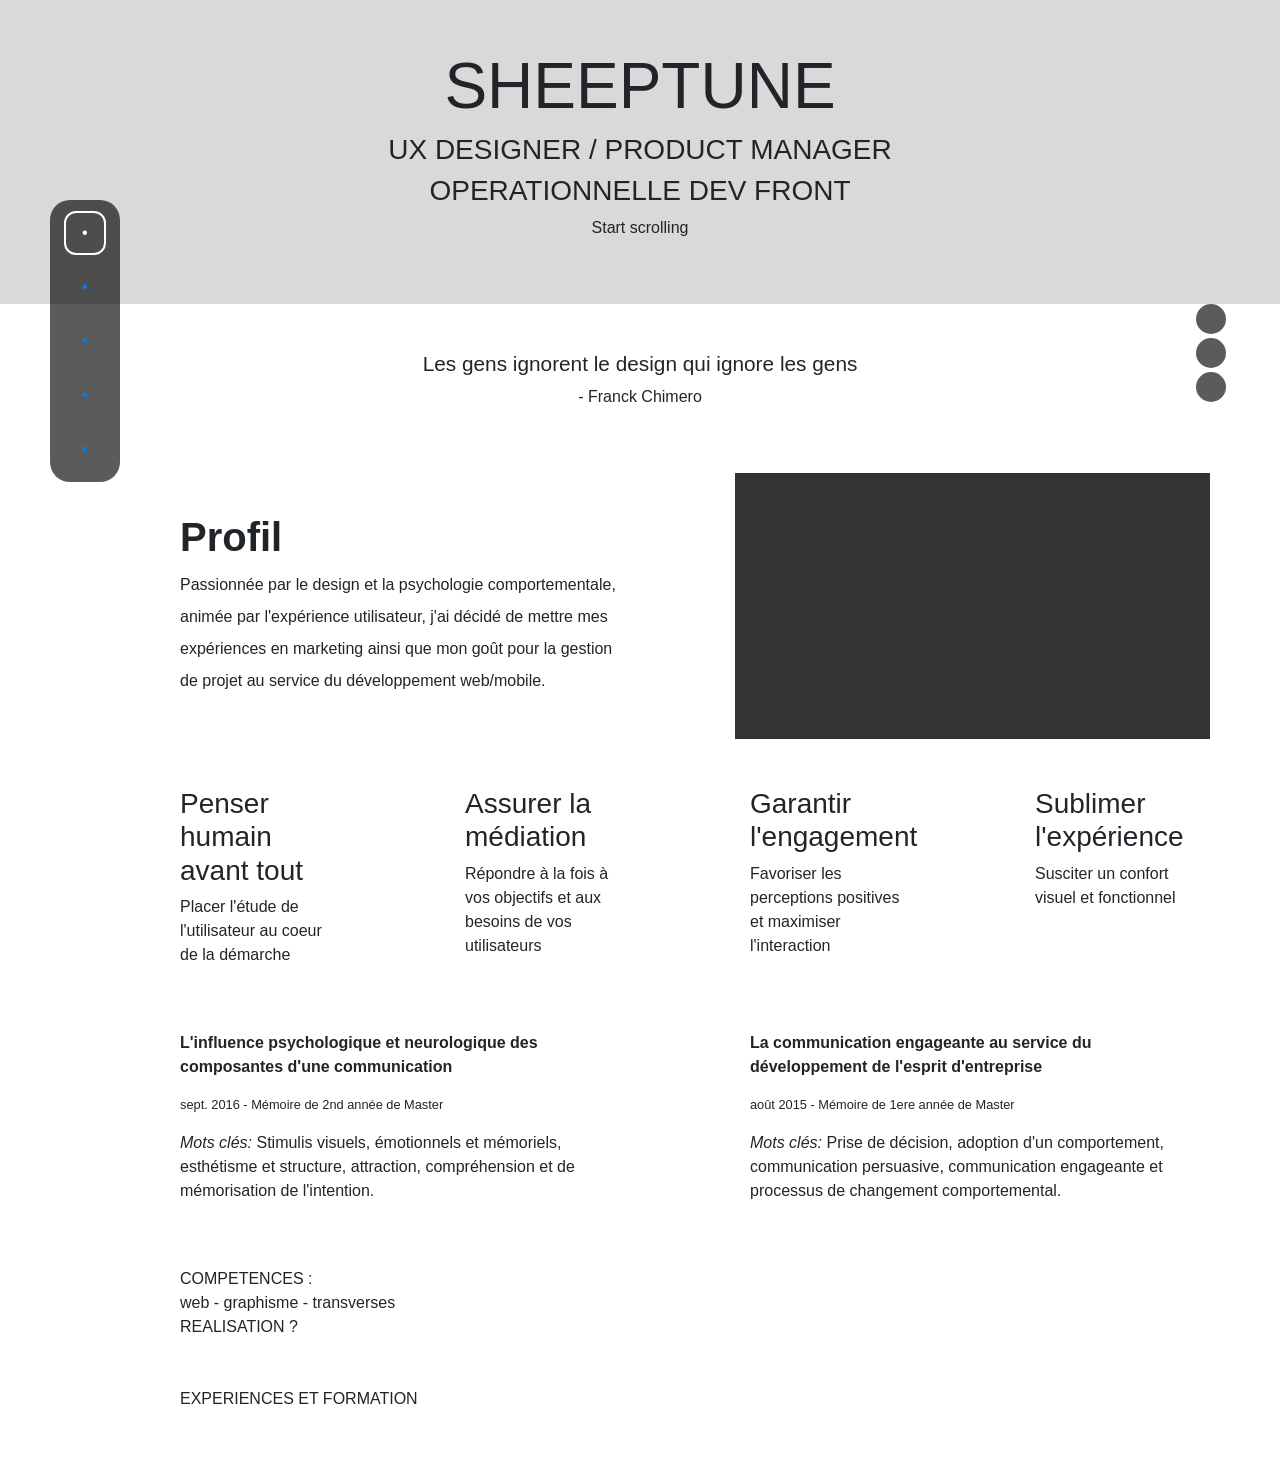
==== commit 3c7b8fb8: "added social networks menu" ====
--- a/index.html
+++ b/index.html
@@ -26,95 +26,98 @@
                     <li class="nav-item"><a class="nav-link" href="#personality">•</a></li>
                 </ul>
             </nav>
-
+            
             <nav class="sharebar shareimg hide-for-small">
-
+                <a class="m-1" href="https://www.linkedin.com/in/gwenaellelohard/"><i class="fab fa-linkedin-in"></i></a>
+                <a class="m-1" href="https://github.com/Sheeptune/Bacalao"><i class="fab fa-github"></i></a>
+                <a class="m-1" href=""><i class="fab fa-deviantart"></i></a>
             </nav>
-
-            <section class="container-fluid" id="intro">
-                <div class="row pt-5 pb-5">
-                    <div class="col-sm-10 offset-sm-1">
-                        <h1 class="text-center">SHEEPTUNE</h1>
-                        <h3 class="text-center">UX DESIGNER / PRODUCT MANAGER </h3>
-                        <h3 class="text-center">OPERATIONNELLE DEV FRONT</h3>
-                        <div class="text-center">
-                            <p>Start scrolling</p>
-                            <img src="https://via.placeholder.com/350x50" alt="scroll down my friend !">
-                        </div>
+        </div>
+        
+        <section class="container-fluid" id="intro">
+            <div class="row pt-5 pb-5">
+                <div class="col-sm-10 offset-sm-1">
+                    <h1 class="text-center">SHEEPTUNE</h1>
+                    <h3 class="text-center">UX DESIGNER / PRODUCT MANAGER </h3>
+                    <h3 class="text-center">OPERATIONNELLE DEV FRONT</h3>
+                    <div class="text-center">
+                        <p>Start scrolling</p>
+                        <i class="fas fa-angle-double-down"></i>
                     </div>
                 </div>
-            </section>
-
-            <section class="container mb-5" id="appetences">
-                <div class="row mt-5 mb-5">
-                    <div class="col-sm-10 offset-sm-1">
-                        <h5 class="text-center quotation">Les gens ignorent le design qui ignore les gens</h5>
-                        <p class="text-center quotation">- Franck Chimero</p>
-                    </div>
+            </div>
+        </section>
+        
+        <section class="container mb-5" id="appetences">
+            <div class="row mt-5 mb-5">
+                <div class="col-sm-10 offset-sm-1">
+                    <h5 class="text-center quotation"><i class="fas fa-quote-left fa-2x fa-pull-left"></i>Les gens ignorent le design qui ignore les gens</h5>
+                    <p class="text-center quotation">- Franck Chimero</p>
                 </div>
-
-                <div class="row mt-5 mb-5 whoami">
-                    <div class="col-sm-10 offset-sm-1 col-md-5 offset-md-1">
-                        <h1 class="font-weight-bold">Profil</h1>
-                        <span class="byline">
-                        </span>
-                        <p>Passionnée par le design et la psychologie comportementale, animée par l'expérience utilisateur, j'ai décidé de mettre mes expériences en marketing ainsi que mon goût pour la gestion de projet au service du développement web/mobile.</p>
-                    </div>
-                    <div class="col-sm-10 offset-sm-1 col-md-5 offset-md-1 illustration">
-                    </div>
+            </div>
+            
+            <div class="row mt-5 mb-5 whoami">
+                <div class="col-sm-10 offset-sm-1 col-md-5 offset-md-1">
+                    <h1 class="font-weight-bold">Profil</h1>
+                    <span class="byline">
+                    </span>
+                    <p>Passionnée par le design et la psychologie comportementale, animée par l'expérience utilisateur, j'ai décidé de mettre mes expériences en marketing ainsi que mon goût pour la gestion de projet au service du développement web/mobile.</p>
                 </div>
-
-                <div class="row mt-5 mb-5 approche">
-                    <div class="col-sm-5 offset-sm-1 col-md-2 offset-md-1 methode">
-                        <h3>Penser humain avant tout</h3>
-                        <p>Placer l'étude de l'utilisateur au coeur de la démarche</p>
-                    </div>
-                    <div class="col-sm-5 offset-sm-1 col-md-2 offset-md-1 methode">
-                        <h3>Assurer la médiation</h3>
-                        <p>Répondre à la fois à vos objectifs et aux besoins de vos utilisateurs</p>
-                    </div>
-                    <div class="col-sm-5 offset-sm-1 col-md-2 offset-md-1 methode">
-                        <h3>Garantir l'engagement</h3>
-                        <p>Favoriser les perceptions positives et maximiser l'interaction</p>
-                    </div>
-                    <div class="col-sm-5 offset-sm-1 col-md-2 offset-md-1 methode">
-                        <h3>Sublimer l'expérience</h3>
-                        <p>Susciter un confort visuel et fonctionnel</p>
-                    </div>
+                <div class="col-sm-10 offset-sm-1 col-md-5 offset-md-1 illustration">
                 </div>
-
-                <div class="row mt-5 mb-5 memo">
-                    <div class="col-md-5 offset-md-1">
-                        <p class="font-weight-bold">L'influence psychologique et neurologique des composantes d'une communication</p>
-                        <p class="smallfont">sept. 2016 - Mémoire de 2nd année de Master </p>
-                        <p><span class="font-italic">Mots clés: </span>Stimulis visuels, émotionnels et mémoriels, esthétisme et structure, attraction, compréhension et de mémorisation de l'intention.</p>
-                    </div>
-                    <div class="col-md-5 offset-md-1">
-                        <p class="font-weight-bold">La communication engageante au service du développement de l'esprit d'entreprise</p>
-                        <p class="smallfont">août 2015 - Mémoire de 1ere année de Master </p>
-                        <p><span class="font-italic">Mots clés: </span>Prise de décision, adoption d'un comportement, communication persuasive, communication engageante et processus de changement comportemental.</p>
-                    </div>
+            </div>
+            
+            <div class="row mt-5 mb-5 approche">
+                <div class="col-sm-5 offset-sm-1 col-md-2 offset-md-1 methode">
+                    <h3>Penser humain avant tout</h3>
+                    <p>Placer l'étude de l'utilisateur au coeur de la démarche</p>
                 </div>
-            </section>
-
-            <section class="container" id="skills">
-                <div class="row mt-5 mb-5">
-                    <div class="col-sm-10 offset-sm-1">
-                        COMPETENCES :
-                        <nav> web - graphisme - transverses</nav>
-                        REALISATION ?
-                    </div>
+                <div class="col-sm-5 offset-sm-1 col-md-2 offset-md-1 methode">
+                    <h3>Assurer la médiation</h3>
+                    <p>Répondre à la fois à vos objectifs et aux besoins de vos utilisateurs</p>
                 </div>
-            </section>
-
-            <section class="container" id="timeline">
-                <div class="row mt-5 mb-5">
-                    <div class="col-sm-10 offset-sm-1">
-                        EXPERIENCES ET FORMATION
-                    </div>
+                <div class="col-sm-5 offset-sm-1 col-md-2 offset-md-1 methode">
+                    <h3>Garantir l'engagement</h3>
+                    <p>Favoriser les perceptions positives et maximiser l'interaction</p>
                 </div>
-            </section>
-
-        </main>
-    </body>
+                <div class="col-sm-5 offset-sm-1 col-md-2 offset-md-1 methode">
+                    <h3>Sublimer l'expérience</h3>
+                    <p>Susciter un confort visuel et fonctionnel</p>
+                </div>
+            </div>
+            
+            <div class="row mt-5 mb-5 memo">
+                <div class="col-md-5 offset-md-1">
+                    <p class="font-weight-bold">L'influence psychologique et neurologique des composantes d'une communication</p>
+                    <p class="smallfont">sept. 2016 - Mémoire de 2nd année de Master </p>
+                    <p><span class="font-italic">Mots clés: </span>Stimulis visuels, émotionnels et mémoriels, esthétisme et structure, attraction, compréhension et de mémorisation de l'intention.</p>
+                </div>
+                <div class="col-md-5 offset-md-1">
+                    <p class="font-weight-bold">La communication engageante au service du développement de l'esprit d'entreprise</p>
+                    <p class="smallfont">août 2015 - Mémoire de 1ere année de Master </p>
+                    <p><span class="font-italic">Mots clés: </span>Prise de décision, adoption d'un comportement, communication persuasive, communication engageante et processus de changement comportemental.</p>
+                </div>
+            </div>
+        </section>
+        
+        <section class="container" id="skills">
+            <div class="row mt-5 mb-5">
+                <div class="col-sm-10 offset-sm-1">
+                    COMPETENCES :
+                    <nav> web - graphisme - transverses</nav>
+                    REALISATION ?
+                </div>
+            </div>
+        </section>
+        
+        <section class="container" id="timeline">
+            <div class="row mt-5 mb-5">
+                <div class="col-sm-10 offset-sm-1">
+                    EXPERIENCES ET FORMATION
+                </div>
+            </div>
+        </section>
+        
+    </main>
+</body>
 </html>
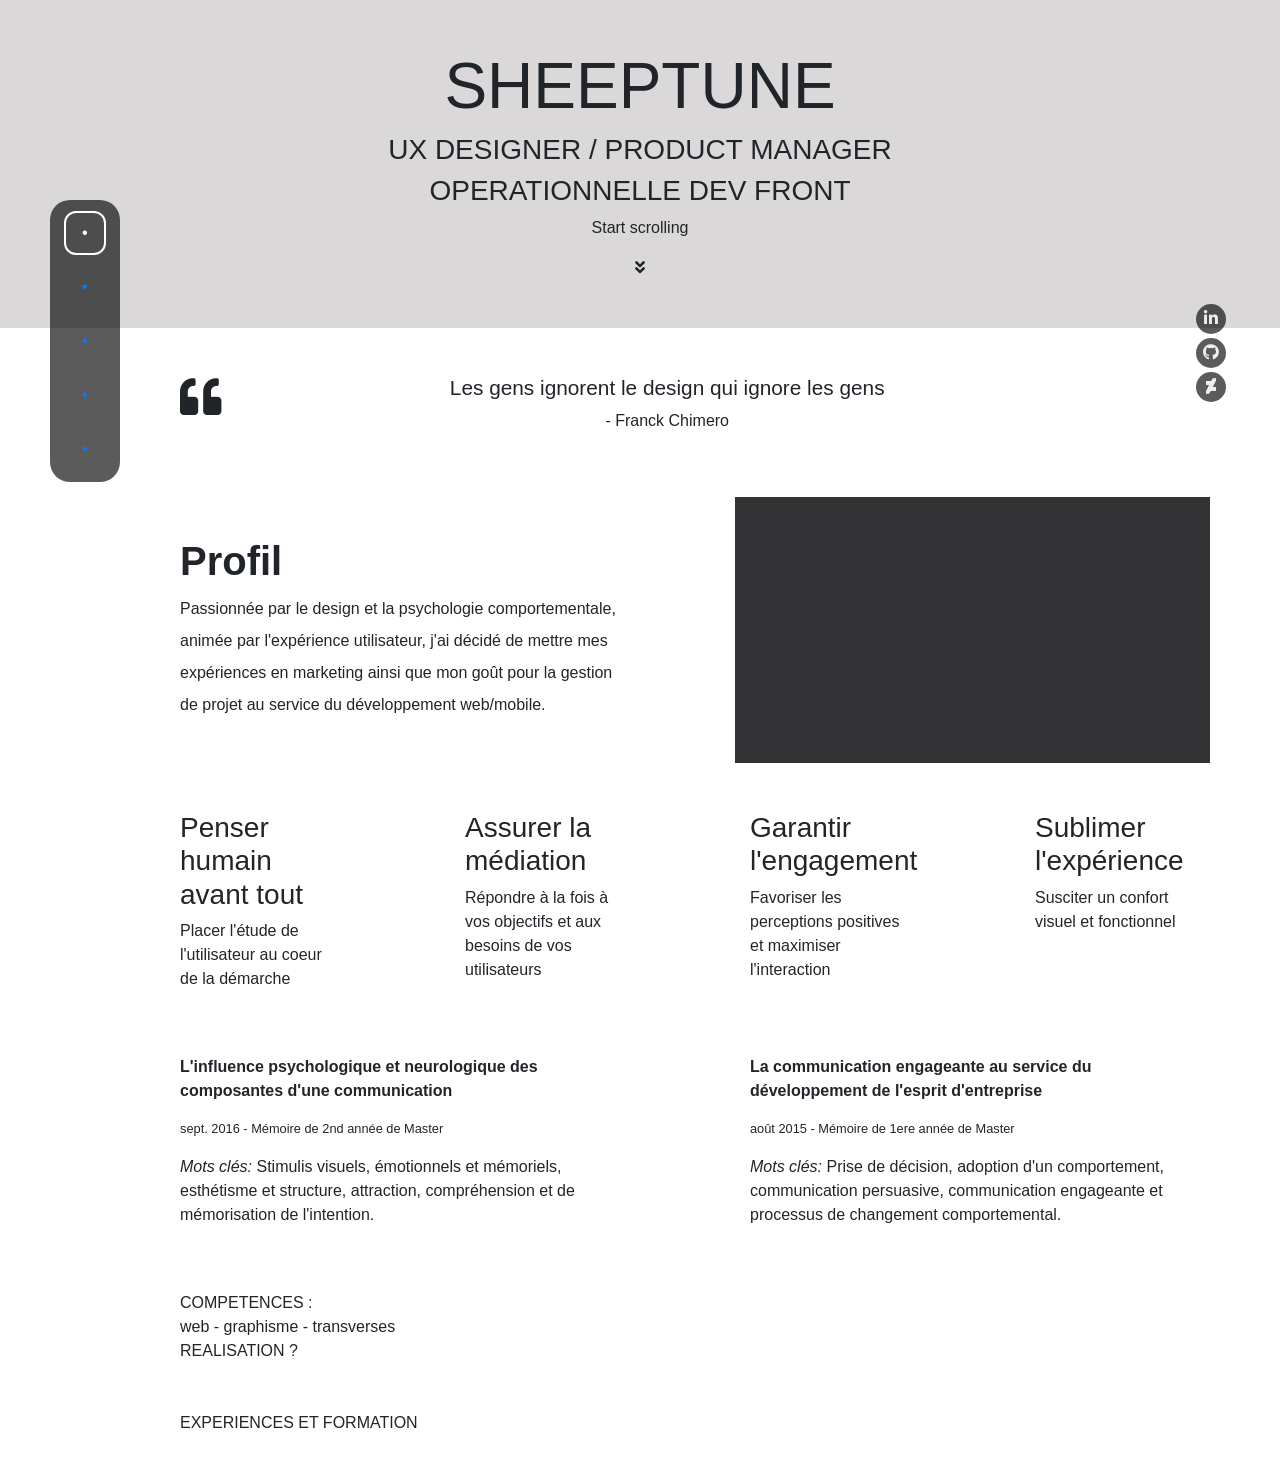
==== commit cc3b9bd7: "Menu is responsive" ====
--- a/index.html
+++ b/index.html
@@ -9,15 +9,16 @@
     <link rel="stylesheet" href="./css/fontawesome.css">
     <script src="./js/jquery-3.3.1.min.js"></script>
     <script src="./js/bootstrap.js"></script>
+    <script scr="./js/zenscroll-min.js" defer></script>
     <script src="./js/switch-nav.js" defer></script>
     <title>Homepage</title>
-    <link rel="icon" href="img/png/sheep.png"><!--- icon from https://www.flaticon.com -->
+    <link rel="icon" href="img/svg/sheep.svg"><!--- icon from https://www.flaticon.com -->
 </head>
 
 <body>
     <main>
-        <div class="navbars">
-            <nav class="switch" id="navmenu">
+        <div id="navbars">
+            <nav class="switch-lg" id="navmenu">
                 <ul>
                     <li class="nav-item"><a class="nav-link active" href="#intro">•</a></li>
                     <li class="nav-item"><a class="nav-link" href="#appetences">•</a></li>
@@ -26,7 +27,23 @@
                     <li class="nav-item"><a class="nav-link" href="#personality">•</a></li>
                 </ul>
             </nav>
-            
+            <nav class="switch-sm">
+                <input type="checkbox" id="hamburger-button">
+                <label for="hamburger-button">&#9776;</label>
+                <ul>
+                    <h1>SHEEPTUNE</h1>
+                    <li class="nav-item"><a class="nav-link active" href="#intro">Home</a></li>
+                    <li class="nav-item"><a class="nav-link" href="#appetences">Appétences</a></li>
+                    <li class="nav-item"><a class="nav-link" href="#skills">Compétences</a></li>
+                    <li class="nav-item"><a class="nav-link" href="#timeline">Timeline</a></li>
+                    <li class="nav-item"><a class="nav-link" href="#personality">Personnalité</a></li>
+                    <li class="nav-item">                
+                        <a class="m-1" href="https://www.linkedin.com/in/gwenaellelohard/"><i class="fab fa-linkedin-in"></i></a>
+                        <a class="m-1" href="https://github.com/Sheeptune/Bacalao"><i class="fab fa-github"></i></a>
+                        <a class="m-1" href=""><i class="fab fa-deviantart"></i></a>
+                    </li>
+                </ul>                
+            </nav>
             <nav class="sharebar shareimg hide-for-small">
                 <a class="m-1" href="https://www.linkedin.com/in/gwenaellelohard/"><i class="fab fa-linkedin-in"></i></a>
                 <a class="m-1" href="https://github.com/Sheeptune/Bacalao"><i class="fab fa-github"></i></a>
